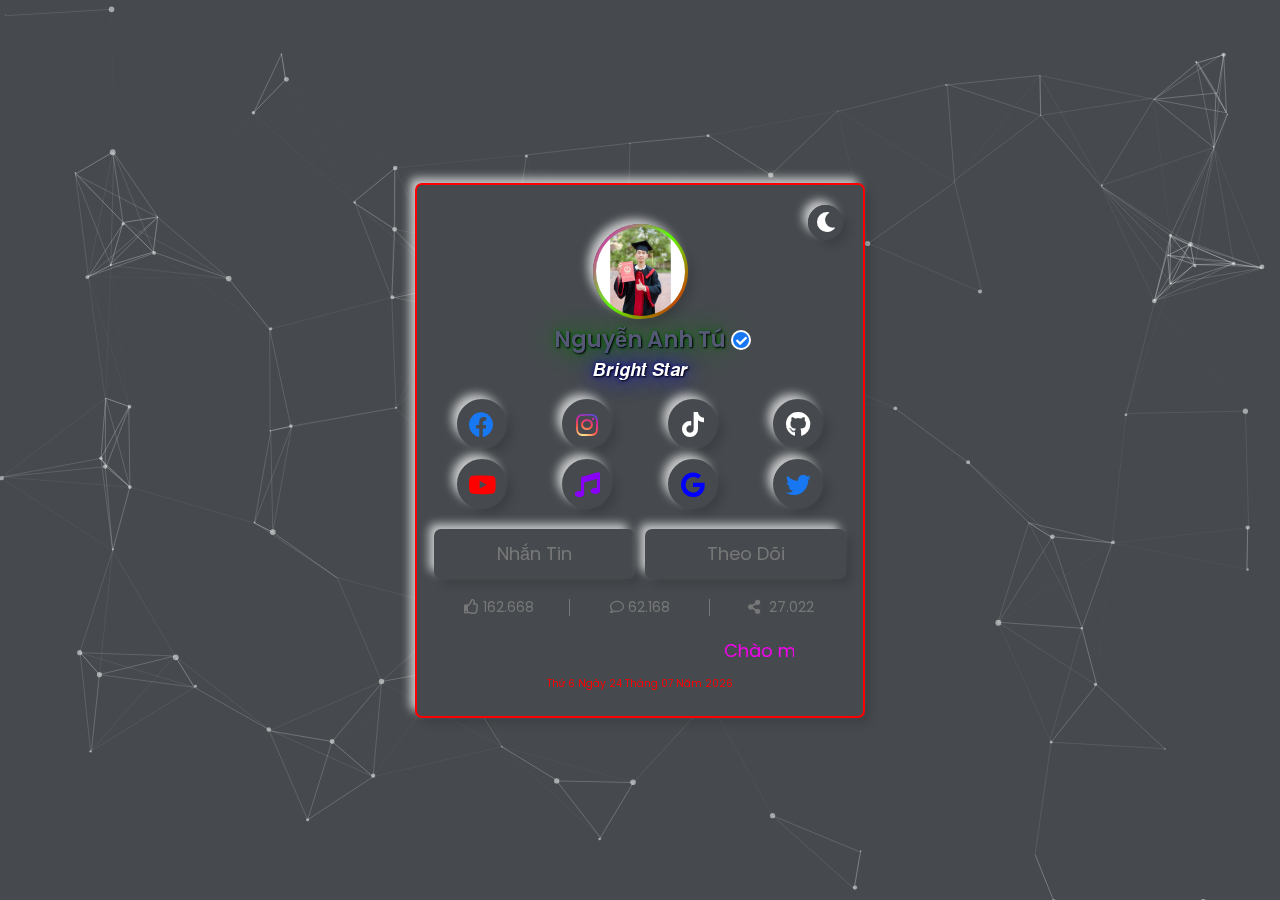
==== web01/index.html @ f27db952 "Rename index1.html to index.html" ====
<!DOCTYPE html>
<html lang="en">
  <head>
    <meta charset="UTF-8" />
    <meta http-equiv="X-UA-Compatible" content="IE=edge" />
    <meta name="viewport" content="width=device-width, initial-scale=1.0" />
    <meta http-equiv="cache-control" content="no-cache">
    <meta http-equiv="pragma" content="no-cache" />
    <meta http-equiv="expires" content="0" />
    <META http-equiv="Page-Exit" content="progid:DXImageTransform.Microsoft.GradientWipe(duration=.5)">
      <meta http-equiv="Site-Exit" content="revealTrans(Duration=3.0,Transition=23)" />
      <meta name="description" content="Nguyễn Anh Tú đẹp trai" />
     <!-- NAT -->
      <meta name=”viewport” content=”width=device-width, initial-scale=1.0″>
      <meta name="author" content="Nguyễn Anh Tú" />
      <meta property = ”og: image” content = ”https://pdp.edu.vn/wp-content/uploads/2021/01/hinh-nen-4k-tuyet-dep-cho-may-tinh.jpg” />
    <link
      rel="stylesheet"
      href="https://cdnjs.cloudflare.com/ajax/libs/font-awesome/5.15.3/css/all.min.css"
    />
         <link href="anh.jpg" rel="shortcut icon" type="image/x-icon" />
    <link
      href="https://fonts.googleapis.com/css2?family=Poppins:wght@300;400;500;600;700;800&display=swap"
      rel="stylesheet"
    />
    <link rel="stylesheet" href="./style.css" />
    <!-- <link rel="shortcut icon" href="./logoprofile.png" type="image/x-icon" />
    <link rel="android-chrome" sizes="192x192" href="img/android-chrome-192x192.png">
        <link rel="icon" type="image/png" sizes="32x32" href="/img/favicon-32x32.png">
        <link rel="icon" type="image/png" sizes="16x16" href="/img/favicon-16x16.png"> -->

    <link rel="manifest" href="/site.webmanifest" />
 
    <title> 𝑵𝒈𝒖𝒚𝒆𝒏 𝑨𝒏𝒉 𝑻𝒖 </title>
      
  </head>
  <body>
    
    <div class="app">
      <div id="particles-js">
      <div class="card mg-10">
        <div class="card__title">
          <br>
          <div class="card__title--img">
            <img src="./anh.jpg" alt="" srcset="" />
          </div>
          <div class="card__title--name">
<!--             Vào tới đây là chắc chắn là các Dev rồi :)) -->
            <h1 class="y1">Nguyễn Anh Tú</h1>
            <div class="veri__check">
              <i class="fas fa-check"></i>
            </div>
          </div>
          <div class="card__title--description">
        <p style=" color: white;
  text-shadow: 1px 1px 2px black, 0 0 25px blue, 0 0 5px darkblue;"> 𝑩𝒓𝒊𝒈𝒉𝒕 𝑺𝒕𝒂𝒓 </p>
          </div>
        </div>
        <div class="card__body mt-10">
          <div class="row">
            <div class="col col-lg-3 mt-10">
              <div class="card__item">
                <a
                  href="https://www.facebook.com/100025508823320"
                  target="_blank"
                  class="card__link"
                >
                  <div class="link__icon">
                    <i class="fab fa-facebook"></i>
                  </div>
                </a>
              </div>
            </div>
            <div class="col col-lg-3 mt-10">
              <div class="card__item">
                <a
                  href="https://www.instagram.com/nguyenanhtu_2002/"
                  target="_blank"
                  class="card__link"
                >
                  <div class="link__icon">
                    <i class="fab fa-instagram"></i>
                  </div>
                </a>
              </div>
            </div>
            <div class="col col-lg-3 mt-10">
              <div class="card__item">
                <a
                  href="https://www.tiktok.com/@mynameisnguyenanhtu"
                  target="_blank"
                  class="card__link"
                >
                  <div class="link__icon">
                    <i class="fab fa-tiktok"></i>
                  </div>
                </a>
              </div>
            </div>
            <div class="col col-lg-3 mt-10">
              <div class="card__item">
                <a
                  href="https://www.instagram.com/nguyenanhtu_2002/"
                  target="_blank"
                  class="card__link"
                >
                  <div class="link__icon">
                    <i class="fab fa-github"></i>
                  </div>
                </a>
              </div>
            </div>
            <div class="col col-lg-3 mt-10">
              <div class="card__item">
                <a
                  href="https://nguyenanhtublog.github.io/#"
                  target="_blank"
                  class="card__link"
                >
                  <div class="link__icon">
                    <i class="fab fa-youtube" style="color: red"></i>
                  </div>
                </a>
              </div>
            </div>
            <div class="col col-lg-3 mt-10">
              <div class="card__item">
                <a
                  href="#"
                  target="_blank"
                  class="card__link"
                >
                  <div class="link__icon">
                  <i class="fas fa-music"></i>
                  </div>
                </a>
              </div>
            </div>
            <div class="col col-lg-3 mt-10">
              <div class="card__item">
                <a href="mailto:lovebook29062k2@gmail.com" class="card__link">
                  <div class="link__icon">
                    <i class="fab fa-google" style="color: blue"></i>
                  </div>
                </a>
              </div>
            </div>
            <div class="col col-lg-3 mt-10">
              <div class="card__item">
                <a href="#" class="card__link">
                  <div class="link__icon">
                    <i class="fab fa-twitter"></i>
                  </div>
                </a>
              </div>
            </div>
          </div>
        </div>
       <div class="toggle toggle__back" style="display:none;">
         <a href="#">
       <i class="fas fa-arrow-left" style="display:none;"></i>  
          </a> 
        </div>
        <div class="toggle toggle__theme">
          <i class="fas fa-moon"></i>
        </div>
        <div class="button__list mt-10">
          <div class="row">
            <div class="col col-lg-6 mt-10">
              <a href="https://m.me/100025508823320" target="_blank">
                <div class="button button__message">
                  <span class="y2"> Nhắn Tin </span>
                </div>
              </a>
            </div>
            <div class="col col-lg-6 mt-10">
              <a href="https://nguyenanhtublog.github.io/web.github.io/" target="_parent">
                <div class="button button__subscribe">
                  <span class="y2"> Theo Dõi </span>
                </div>
              </a>
            </div>
          </div>
        </div>
        <div class="card__footer mt-10">
          <div class="footer__item">
            <span>
             <i class="far fa-thumbs-up" style="font-size: 15px;"></i>
              162.668
            </span>
          </div>
          <div class="footer__item">
            <span>
              <i class="far fa-comment"></i>
              62.168
            </span>
          </div>
          <div class="footer__item">
            <span>
             <i class="fas fa-share-alt"></i>
            27.022
            </span>
          </div>
        </div>
<!--         hoa đào -->

<!-- <div class="snowflakes" aria-hidden="true">
  <div class="snowflake"><img src="hoamai1.png" alt="" class="a1" style="width: 16px; height: 10px;"></div>
<div class="snowflake"><img src="hoamai1.png" alt="" class="a2" style="width: 20px; height: 10px;"></div>
<div class="snowflake"><img src="hoamai1.png" alt="" class="a2" style="width: 30px; height: 20px;"></div>
<div class="snowflake"><img src="hoadao.png" alt="" class="a1" style="width: 20px; height: 20px;"></div>
<div class="snowflake"><img src="hoadao.png" alt="" class="a1" style="width: 13px; height: 13px;"></div>
<div class="snowflake"><img src="hoadao.png" alt="" class="a1" style="width: 15px; height: 15px;"></div>
<div class="snowflake"><img src="hoadao.png" alt="" class="a1" style="width: 20px; height: 20px;"></div>
<div class="snowflake"><img src="hoamai1.png" alt="" class="a1" style="width: 30px; height: 20px;"></div>
<div class="snowflake"><img src="hoadao.png" alt="" class="a1" style="width: 20px; height: 20px;"></div>
<div class="snowflake"><img src="hoadao.png" alt="" class="a1" style="width: 12px; height: 12px;"></div>
<div class="snowflake"><img src="hoadao.png" alt="" class="a1" style="width: 20px; height: 20px;"></div>
<div class="snowflake"><img src="hoamai1.png" alt="" class="a2" style="width: 17px; height: 12px;"></div>
<div class="snowflake"><img src="hoamai1.png" alt="" class="a2" style="width: 15px; height: 7px;"></div>
<div class="snowflake"><img src="hoamai1.png" alt="" class="a2" style="width: 30px; height: 20px;"></div> -->

<!-- </div> -->
        
        <br>
        <div class="card__title--description">
          <marquee style="font-size: 20px; cursor:move;" onmouseover="this.stop()" onmouseout="this.start()" scrollamount="4"><p style=" color: #F900F0;">Chào mừng bạn đến với website ❤</p></marquee>
         
<!-- tú -->
        </div>
        <br>
        <center>
<!--   <script>var myVar = setInterval(function () { myTimer() }, 1000); function myTimer() { var d = new Date(); var t = d.toLocaleTimeString(); document.getElementById("h").innerHTML = t; }</script> -->
<p id="h"></p>
  <script type="text/javascript">
    n = new Date(); if (n.getTimezoneOffset() == 0) t = n.getTime() + (7 * 60 * 60 * 1000); else t = n.getTime(); n.setTime(t); var dn = new Array("Chủ nhật", "Thứ 2", "Thứ 3", "Thứ 4", "Thứ 5", "Thứ 6", "Thứ 7"); d = n.getDay(); m = n.getMonth() + 1; y = n.getFullYear()
    document.write("<font color=red>" + dn[d] + " " +"Ngày "+ (n.getDate() < 10 ? "0" : "") + n.getDate() + " Tháng " + (m < 10 ? "0" : "") + m + " Năm " + y)
  </script>
  
          
 <script type='text/javascript'> ! function (e, t, a) { function n() { c( ".heart{width: 10px;height: 10px;position: fixed;background: #f00;transform: rotate(45deg);-webkit-transform: rotate(45deg);-moz-transform: rotate(45deg);}.heart:after,.heart:before{content: '';width: inherit;height: inherit;background: inherit;border-radius: 50%;-webkit-border-radius: 50%;-moz-border-radius: 50%;position: fixed;}.heart:after{top: -5px;}.heart:before{left: -5px;}" ), o(), r() } function r() { for (var e = 0; e < d.length; e++) d[e].alpha <= 0 ? (t.body.removeChild(d[e].el), d.splice(e, 1)) : (d[e].y--, d[e].scale += .004, d[e].alpha -= .013, d[e].el.style.cssText = "left:" + d[e].x + "px;top:" + d[e].y + "px;opacity:" + d[e].alpha + ";transform:scale(" + d[e].scale + "," + d[e].scale + ") rotate(45deg);background:" + d[e].color + ";z-index:99999"); requestAnimationFrame(r) } function o() { var t = "function" == typeof e.onclick && e.onclick; e.onclick = function (e) { t && t(), i(e) } } function i(e) { var a = t.createElement("div"); a.className = "heart", d.push({ el: a, x: e.clientX - 5, y: e.clientY - 5, scale: 1, alpha: 1, color: s() }), t.body.appendChild(a) } function c(e) { var a = t.createElement("style"); a.type = "text/css"; try { a.appendChild(t.createTextNode(e)) } catch (t) { a.styleSheet.cssText = e } t.getElementsByTagName("head")[0].appendChild(a) } function s() { return "rgb(" + ~~(255 * Math.random()) + "," + ~~(255 * Math.random()) + "," + ~~(255 * Math.random()) + ")" } var d = []; e.requestAnimationFrame = function () { return e.requestAnimationFrame || e.webkitRequestAnimationFrame || e.mozRequestAnimationFrame || e.oRequestAnimationFrame || e.msRequestAnimationFrame || function (e) { setTimeout(e, 1e3 / 60) } }(), n() }(window, document); </script>         
</center>
        
      </div>
              <audio autoplay loop id="playAudio">
                <source src="web1.mp3">
       

    </div>
  </div>

    <style type="text/css">
      .card{
        border: 2px solid red;
        animation: color1 linear infinite 3s;
      }
      @keyframes color1{
        0%,100%{
          border-top: 2px solid #F8F05D;
           border-left: 2px solid #F8F05D;
            border-right: 2px solid #00FF06;
          border-bottom: 2px solid #00FF06;
        }
          10%{
          border-top: 2px solid #ff0000;
           border-left: 2px solid #ff0000;
        }
        
        20%{
          border-top: 2px solid #f1e100;
           border-left: 2px solid #f1e100;
            border-right: 2px solid #9b2121;
          border-bottom: 2px solid #9b2121;

        }
          30%{
          border-top: 2px solid #00f821;
          border-left: 2px solid #00f821;
            border-right: 2px solid #f00b4f;
           border-bottom: 2px solid #f00b4f;
        }
        
        40%{
          border-top: 2px solid #00faed;
          border-left: 2px solid #00faed;
              border-right: 2px solid #dd0b62;
           border-bottom: 2px solid #dd0b62;


        }
          50%{
          border-top: 2px solid #0061fd;
          border-left: 2px solid #0061fd;
          border-right: 2px solid #5b26ec;
          border-bottom: 2px solid #5b26ec;
        }
        
        60%{
          border-top: 2px solid #5b26ec;
          border-left: 2px solid #5b26ec;
              border-right: 2px solid #dd0b62;
           border-bottom: 2px solid #dd0b62;
        }
        70%{
          border-top: 2px solid #dd0b62;
           border-left: 2px solid #dd0b62;
            border-right: 2px solid #5b26ec;
          border-bottom: 2px solid #5b26ec;
        }
        /*Nguyễn Anh Tú*/
        
        80%{
          border-top: 2px solid #f00b4f;
           border-left: 2px solid #f00b4f;
             border-right: 2px solid #0061fd;
          border-bottom: 2px solid #0061fd;


        }
        90%{
          border-top: 2px solid #9b2121;
          border-left: 2px solid #9b2121;
          border-right: 2px solid #f1e100;
           border-bottom: 2px solid #f1e100;
        }
        100%{
          border-top: 2px solid #00FF06;
          border-left: 2px solid #00FF06;
          border-right: 2px solid #F8F05D;
           border-bottom: 2px solid #F8F05D;
        }
        
        
      }
      .y1{
        animation: color2 linear infinite 2s;
        text-shadow: 1px 1px 2px black, 0 0 25px green, 0 0 5px darkgreen;
      }
 .y2{
        animation: color3 linear infinite 2s;
      }
      @keyframes color2{
        0%,100%{
          color: #00ff6a;
        }
          10%{
          color: #ff9100;
        }
        
        30%{
          color: #07d8fd;
        }
          60%{
          color: #00ff15;
        }
        
        90%{
          color:  #00faed;
        }
      }
        @keyframes color3{
        0%,100%{
          color: #f89500;
        }
          10%{
          color: #f50404;
        }
        
        30%{
          color: #04eeff;
        }
          60%{
          color: #ec0a8e;
        }
        
        90%{
          color:  #f700ff;
        }
      }
            #h {
  color: #ff6600;
  font-weight: 400;
  display: block;
  font-size: 10px;
}
      
    </style>

<!-- script hieu ung khoi hinh khi di chuot -->
<script type="text/javascript" src="./particles.js"></script>
<script type="text/javascript" src="./app.js"></script>


    <script src="./script.js"></script>
      
       
      <!-- Messenger Plugin chat Code -->
    <div id="fb-root"></div>

    <!-- Your Plugin chat code -->
    <div id="fb-customer-chat" class="fb-customerchat">
    </div>

    <script>
      var chatbox = document.getElementById('fb-customer-chat');
      chatbox.setAttribute("page_id", "105917968716404");
      chatbox.setAttribute("attribution", "biz_inbox");
    </script>

    <!-- Your SDK code -->
    <script>
      window.fbAsyncInit = function() {
        FB.init({
          xfbml            : true,
          version          : 'v13.0'
        });
      };

      (function(d, s, id) {
        var js, fjs = d.getElementsByTagName(s)[0];
        if (d.getElementById(id)) return;
        js = d.createElement(s); js.id = id;
        js.src = 'https://connect.facebook.net/vi_VN/sdk/xfbml.customerchat.js';
        fjs.parentNode.insertBefore(js, fjs);
      }(document, 'script', 'facebook-jssdk'));
    </script>
<!--      <div class="zalo-chat-widget" data-oaid="579745863508352884" data-welcome-message="chào bạn mình là Nguyễn Anh Tú" data-autopopup="1" data-width="500" data-height="500"></div>
//abc
-->

  </body>
</html>
---- web01/style.css ----
* {
  margin: 0;
  padding: 0;
  box-sizing: border-box;
  font-family: "Poppins", sans-serif;
}
html {
  font-size: 62.5%;
  line-height: 1.625rem;
  height: 100%;
  scroll-behavior: smooth;
}

:root {
  --white-color: #fff;
  --bg-main: #464a4e;
  --bg-dark: #303234;
  --primary-color: #555975;
  --text-color: #777777;
  --text-color-dark: #b0b3b8;
  --blue-color: #1877f2;
  --blue-color-2: #e9f5ff;
  --outer-shadow: 6px 6px 10px -1px rgba(0, 0, 0, 0.15),
    -6px -6px 10px -1px rgba(255, 255, 255, 0.7);
  --outer-shadow-o: 6px 6px 10px -1px rgba(0, 0, 0, 0.15),
    -6px -6px 10px -1px rgba(255, 255, 255, 0.7),
    inset 6px 6px 10px -1px rgba(0, 0, 0, 0.15),
    inset -6px -6px 10px -1px rgba(255, 255, 255, 0.7);
  --outer-shadow-dark: 6px 6px 10px -1px rgba(0, 0, 0, 0.3),
    -6px -6px 10px -1px rgba(255, 255, 255, 0.1);
  --outer-shadow-dark-o: 6px 6px 10px -1px rgba(0, 0, 0, 0.3),
    -6px -6px 10px -1px rgba(255, 255, 255, 0.1),
    inset 6px 6px 10px -1px rgba(0, 0, 0, 0.3),
    inset -6px -6px 10px -1px rgba(255, 255, 255, 0.1);
  --icon-fb: #4267b2;
  --icon-insta: #fb3958;
  --icon-github: #FFF;
  --icon-youtube: #ff0000;
  --icon-tiktok: #FFF;
}

.app {
  width: 100%;
  height: 100vh;
  background-attachment: fixed;
  background: var(--bg-main);
  transition: all 0.3s linear;
  -moz-transition: all 0.3s linear;
  -webkit-transition: all 0.3s linear;
  -o-transition: all 0.3s linear;
}
.app.dark {
  background: var(--bg-dark);
}

.card {
  position: fixed;
  max-width: 450px;
  max-height: 535px;
  display: flex;
  margin: auto;
  top: 0;
  bottom: 0;
  left: 0;
  right: 0;
  padding: 20px 12px;
  align-items: center;
  flex-direction: column;
  justify-content: center;
  background: var(--white-color);
  border-radius: 7px;
  background: var(--bg-main);
  box-shadow: var(--outer-shadow);
  transition: all 0.3s linear;
  -moz-transition: all 0.3s linear;
  -webkit-transition: all 0.3s linear;
  -o-transition: all 0.3s linear;
}

.app.dark .card::after {
  transform: scale(1.01);
  border-radius: 7px;
}
.app.dark .card {
  background: var(--bg-dark);
  box-shadow: var(--outer-shadow-dark);
}
.card__title {
  display: flex;
  flex-direction: column;
  align-items: center;
  justify-content: center;
}
.card__title--img:hover {
  width: 100px;
  height: 100px;
}
.card__title--img {
  width: 95px;
  height: 95px;
  border-radius: 50%;
  box-shadow: var(--outer-shadow);
  transition: all 0.3s linear;
  -moz-transition: all 0.3s linear;
  -webkit-transition: all 0.3s linear;
  -o-transition: all 0.3s linear;
  display: inline-block;
  padding: 3px;
  background: linear-gradient(
    130deg,
    #f103dd,
    #5aff00,
    #e90101,
    #00ffd2,
    #fa9900
  );
  margin: auto;
  border-radius: 50%;
  background-size: 200% 200%;
  animation: animated-gradient 3s linear infinite;
}
@keyframes animated-gradient {
  25% {
    background-position: left bottom;
  }
  50% {
    background-position: right bottom;
  }
  75% {
    background-position: right top;
  }
  100% {
    background-position: left top;
  }
}

.app.dark .card__title--img {
  border: 5px solid var(--bg-dark);
  box-shadow: var(--outer-shadow-dark);
}
.card__title--img img {
  width: 100%;
  height: 100%;
  border-radius: 50%;
  object-fit: cover;
}
.card__title--name {
  position: relative;
  display: flex;
  flex-wrap: wrap;
  align-items: center;
  margin-top: 10px;
}
.card__title--name h1 {
  position: relative;
  color: var(--primary-color);
  font-size: 2.2rem;
  font-weight: 600;
  line-height: 2.2rem;
  text-align: center;
}
.card__title--name h1:hover {
  color: #05c2fc;
  font-style: italic;
}
.app.dark .card__title--name h1 {
  color: var(--white-color);
}
.app.dark .card__title--name h1:hover {
  color: red;
  font-style: italic;
}
.card__title--name .veri__check {
  position: absolute;
  width: 20px;
  height: 20px;
  left: 100%;
  top: 0;
  bottom: 0;
  margin: auto;
  color: var(--white-color);
  background: var(--blue-color);
  border: 2px solid var(--white-color);
  text-align: center;
  border-radius: 50%;
  margin-left: 5px;
  cursor: pointer;
}
.veri__check .fas {
  line-height: 18px;
  font-size: 1.1rem;
}
.card__title--description {
  position: relative;
  display: flex;
  justify-content: center;
  align-items: center;
  margin-top: 10px;
}

.card__title--description p {
  position: relative;
  text-align: center;
  font-size: 1.8rem;
  font-weight: 400;
  color: var(--text-color);
  line-height: 1.8rem;
}

.app.dark .card__title--description p {
  color: var(--text-color-dark);
}
.mt-10 {
  margin-top: 10px;
}
.mb-10 {
  margin-bottom: 10px;
}

.card__body {
  width: 100%;
  display: flex;
  align-items: center;
  justify-content: center;
}

.row {
  width: 100%;
  display: flex;
  flex-wrap: wrap;
  margin-left: -5px;
  margin-right: -5px;
  justify-content: center;
}
.col {
  width: 100%;
  position: relative;
  padding-left: 5px;
  padding-right: 5px;
}
.col-lg-3 {
  display: flex;
  justify-content: center;
  flex: 0 0 25%;
  max-width: 25%;
}
.card__item {
  position: relative;
  display: flex;
  justify-content: center;
  align-items: center;
  border: 2px solid var(--bg-main);
  width: 50px;
  height: 50px;
  background: var(--bg-main);
  box-shadow: var(--outer-shadow);
  border-radius: 50%;
  transition: all 0.3s ease 0s;
  -moz-transition: all 0.3s ease 0s;
  -webkit-transition: all 0.3s ease 0s;
  -o-transition: all 0.3s ease 0s;
  overflow: hidden;
  cursor: pointer;
}

.app.dark .card__item {
  background: var(--bg-dark);
  box-shadow: var(--outer-shadow-dark);
  border: 2px solid var(--bg-dark);
}

.card__item:hover {
  box-shadow: var(--outer-shadow-dark-o);
}

.app.dark .card__item:hover {
  box-shadow: var(--outer-shadow-dark-o);
}

.card__link {
  position: relative;
  text-decoration: none;
}

.link__icon {
  position: relative;
  display: flex;
  align-items: center;
  justify-content: center;
  width: 100%;
  height: 100%;
  color: var(--blue-color);
}

.link__icon .fab {
  font-size: 2.5rem;
}
.link__icon .fas {
  color: rgb(136, 0, 247);
  font-size: 2.5rem;
}
.link__icon .fa-github {
  color: var(--icon-github);
}
.app.dark .link__icon .fa-tiktok,
.app.dark .link__icon .fa-github {
  /* color: var(--bg-main); */
}

.link__icon .fa-instagram {
  background: radial-gradient(
    circle at 30% 107%,
    #fdf497 0%,
    #fdf497 5%,
    #fd5949 45%,
    #d6249f 70%,
    #285aeb 90%
  );
  -webkit-background-clip: text;
  -webkit-text-fill-color: transparent;
}
.link__icon .fa-tiktok {
  color: var(--icon-tiktok);
}

.toggle {
  position: absolute;
  display: flex;
  align-items: center;
  justify-content: center;
  content: "";
  width: 35px;
  height: 35px;
  top: 20px;
  border-radius: 50%;
  /* color: var(--primary-color); */
  color: #ffff;
  box-shadow: var(--outer-shadow);
  border: 2px solid var(--bg-main);
  cursor: pointer;
  transition: all 0.3s linear;
  -moz-transition: all 0.3s linear;
  -webkit-transition: all 0.3s linear;
  -o-transition: all 0.3s linear;
}
.toggle__theme {
  right: 20px;
}

.app.dark .toggle {
  /* color: var(--bg-main); */
  border: 2px solid var(--bg-dark);
}
.toggle__theme:hover,
.toggle__back:hover {
  box-shadow: var(--outer-shadow-o);
}

.app.dark .toggle__theme,
.app.dark .toggle__back {
  box-shadow: var(--outer-shadow-dark);
}

.app.dark .toggle__theme:hover,
.app.dark .toggle__back:hover {
  box-shadow: var(--outer-shadow-dark-o);
}

.toggle__theme .fas,
.toggle__back .fas {
  font-size: 2rem;
}
.toggle__back {
  left: 20px;
}

.button__list {
  position: relative;
  width: 100%;
  display: flex;
  align-items: center;
  justify-content: center;
  flex-wrap: wrap;
}
.button {
  position: relative;
  display: flex;
  align-items: center;
  justify-content: center;
  padding: 15px 20px;
  text-align: center;
  background: var(--bg-main);
  box-shadow: var(--outer-shadow);
  color: var(--text-color);
  border: 2px solid var(--bg-main);
  font-size: 1.8rem;
  font-weight: 400;
  border-radius: 7px;
  transition: all 0.3s linear;
  -moz-transition: all 0.3s linear;
  -webkit-transition: all 0.3s linear;
  -o-transition: all 0.3s linear;
  cursor: pointer;
}

.app.dark .button {
  background: var(--bg-dark);
  box-shadow: var(--outer-shadow-dark);
  color: var(--text-color-dark);
  border: 2px solid var(--bg-dark);
}
.button:hover {
  box-shadow: var(--outer-shadow-o);
  color: var(--blue-color) !important;
}
.app.dark .button:hover {
  box-shadow: var(--outer-shadow-dark-o);
}
.col-lg-6 {
  flex: 0 0 50%;
  max-width: 50%;
}

.card__footer {
  position: relative;
  display: flex;
  flex-direction: row;
  align-content: center;
  justify-content: center;
  width: 100%;
}
.card__footer .footer__item {
  flex: 0 0 33.33333%;
  max-width: 33.33333%;
  display: flex;
  align-content: center;
  justify-content: center;
  margin-top: 10px;
  cursor: pointer;
}
.card__footer .footer__item:nth-child(1),
.card__footer .footer__item:nth-child(2) {
  border-right: 1.5px solid var(--text-color);
}
.footer__item span {
  font-size: 14px;
  color: var(--text-color);
  transition: all 0.3s ease;
  -moz-transition: all 0.3s ease;
  -webkit-transition: all 0.3s ease;
  -o-transition: all 0.3s ease;
}
.app.dark .footer__item span {
  color: var(--text-color-dark);
}
.card__footer .footer__item:nth-child(1):hover span,
.card__footer .footer__item:nth-child(2):hover span,
.card__footer .footer__item:nth-child(3):hover span {
  color: var(--blue-color);
}

.footer__item span .fa,
.footer__item span .fas {
  margin-right: 5px;
}
@media screen and (max-width: 370px) {
  .mg-10 {
    margin: auto 10px;
  }
}
a {
  text-decoration: none;
  color: inherit;
}

/* hoa đào rơi */
@-webkit-keyframes snowflakes-fall {
  0% {
    top: -10%;
  }
  100% {
    top: 100%;
  }
}
@-webkit-keyframes snowflakes-shake {
  0%,
  100% {
    -webkit-transform: translateX(0);
    transform: translateX(0);
  }
  50% {
    -webkit-transform: translateX(80px);
    transform: translateX(80px);
  }
}
@keyframes snowflakes-fall {
  0% {
    top: -10%;
  }
  100% {
    top: 100%;
  }
}
@keyframes snowflakes-shake {
  0%,
  100% {
    transform: translateX(0);
  }
  50% {
    transform: translateX(80px);
  }
}
.snowflake {
  color: yellow;
  font-size: 1em;
  font-family: Arial, sans-serif;
  text-shadow: 0 0 5px #000;
  position: fixed;
  top: -10%;
  z-index: 9999;
  -webkit-user-select: none;
  -moz-user-select: none;
  -ms-user-select: none;
  user-select: none;
  cursor: default;
  -webkit-animation-name: snowflakes-fall, snowflakes-shake;
  -webkit-animation-duration: 10s, 3s;
  -webkit-animation-timing-function: linear, ease-in-out;
  -webkit-animation-iteration-count: infinite, infinite;
  -webkit-animation-play-state: running, running;
  animation-name: snowflakes-fall, snowflakes-shake;
  animation-duration: 10s, 3s;
  animation-timing-function: linear, ease-in-out;
  animation-iteration-count: infinite, infinite;
  animation-play-state: running, running;
}
.snowflake:nth-of-type(0) {
  left: 1%;
  -webkit-animation-delay: 0s, 0s;
  animation-delay: 0s, 0s;
}
.snowflake:nth-of-type(1) {
  left: 10%;
  -webkit-animation-delay: 1s, 1s;
  animation-delay: 1s, 1s;
}
.snowflake:nth-of-type(2) {
  left: 20%;
  -webkit-animation-delay: 6s, 0.5s;
  animation-delay: 6s, 0.5s;
}
.snowflake:nth-of-type(3) {
  left: 30%;
  -webkit-animation-delay: 4s, 2s;
  animation-delay: 4s, 2s;
}
.snowflake:nth-of-type(4) {
  left: 40%;
  -webkit-animation-delay: 2s, 2s;
  animation-delay: 2s, 2s;
}
.snowflake:nth-of-type(5) {
  left: 50%;
  -webkit-animation-delay: 8s, 3s;
  animation-delay: 8s, 3s;
}
.snowflake:nth-of-type(6) {
  left: 60%;
  -webkit-animation-delay: 6s, 2s;
  animation-delay: 6s, 2s;
}
.snowflake:nth-of-type(7) {
  left: 70%;
  -webkit-animation-delay: 2.5s, 1s;
  animation-delay: 2.5s, 1s;
}
.snowflake:nth-of-type(8) {
  left: 80%;
  -webkit-animation-delay: 1s, 0s;
  animation-delay: 1s, 0s;
}
.snowflake:nth-of-type(9) {
  left: 90%;
  -webkit-animation-delay: 3s, 1.5s;
  animation-delay: 3s, 1.5s;
}
.snowflake:nth-of-type(10) {
  left: 25%;
  -webkit-animation-delay: 2s, 0s;
  animation-delay: 2s, 0s;
}
.snowflake:nth-of-type(11) {
  left: 65%;
  -webkit-animation-delay: 4s, 2.5s;
  animation-delay: 4s, 2.5s;
}
.snowflake:nth-of-type(12) {
  left: 56%;
  -webkit-animation-delay: 4s, 2.5s;
  animation-delay: 4s, 2.5s;
}
.snowflake:nth-of-type(13) {
  left: 95%;
  -webkit-animation-delay: 2s, 0s;
  animation-delay: 4s, 2.5s;
}

/* css cua particles */

canvas{
  display:block;
  vertical-align:bottom;
}


/* ---- stats.js ---- */

.count-particles{
  background: #000022;
  position: absolute;
  top: 48px;
  left: 0;
  width: 80px;
  color: #000;
  font-size: .8em;
  text-align: left;
  text-indent: 4px;
  line-height: 14px;
  padding-bottom: 2px;
  font-family: Helvetica, Arial, sans-serif;
  font-weight: bold;
}

.js-count-particles{
  font-size: 1.1em;
}

#stats,
.count-particles{
  -webkit-user-select: none;
  margin-top: 5px;
  margin-left: 5px;
}

#stats{
  border-radius: 3px 3px 0 0;
  overflow: hidden;
}

.count-particles{
  border-radius: 0 0 3px 3px;
}


/* ---- particles.js container ---- */

#particles-js{
  width: 100%;
  height: 100%;
  background-color: var(--bg-main);
  background-image: url('');
  background-size: cover;
  background-position: 50% 50%;
  background-repeat: no-repeat;
}

#particles-js.dark{
  width: 100%;
  height: 100%;
  background-color: var(--bg-dark);
  background-image: url('');
  background-size: cover;
  background-position: 50% 50%;
  background-repeat: no-repeat;
}
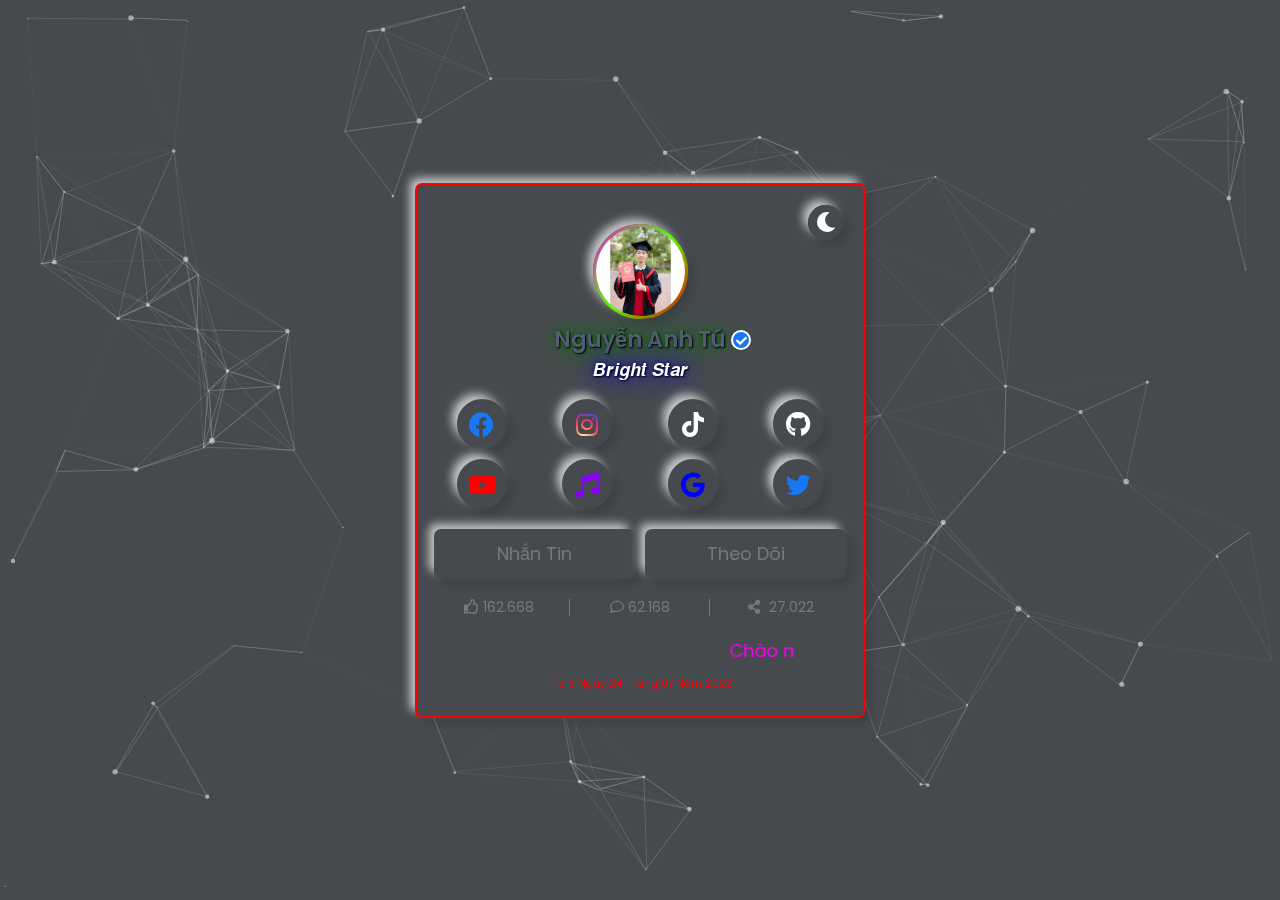
==== commit 99a71094: "Update index.html" ====
--- a/web01/index.html
+++ b/web01/index.html
@@ -174,7 +174,7 @@
               </a>
             </div>
             <div class="col col-lg-6 mt-10">
-              <a href="https://nguyenanhtublog.github.io/web.github.io/" target="_parent">
+              <a href="https://anhtu002.github.io/web.github.io/" target="_parent">
                 <div class="button button__subscribe">
                   <span class="y2"> Theo Dõi </span>
                 </div>
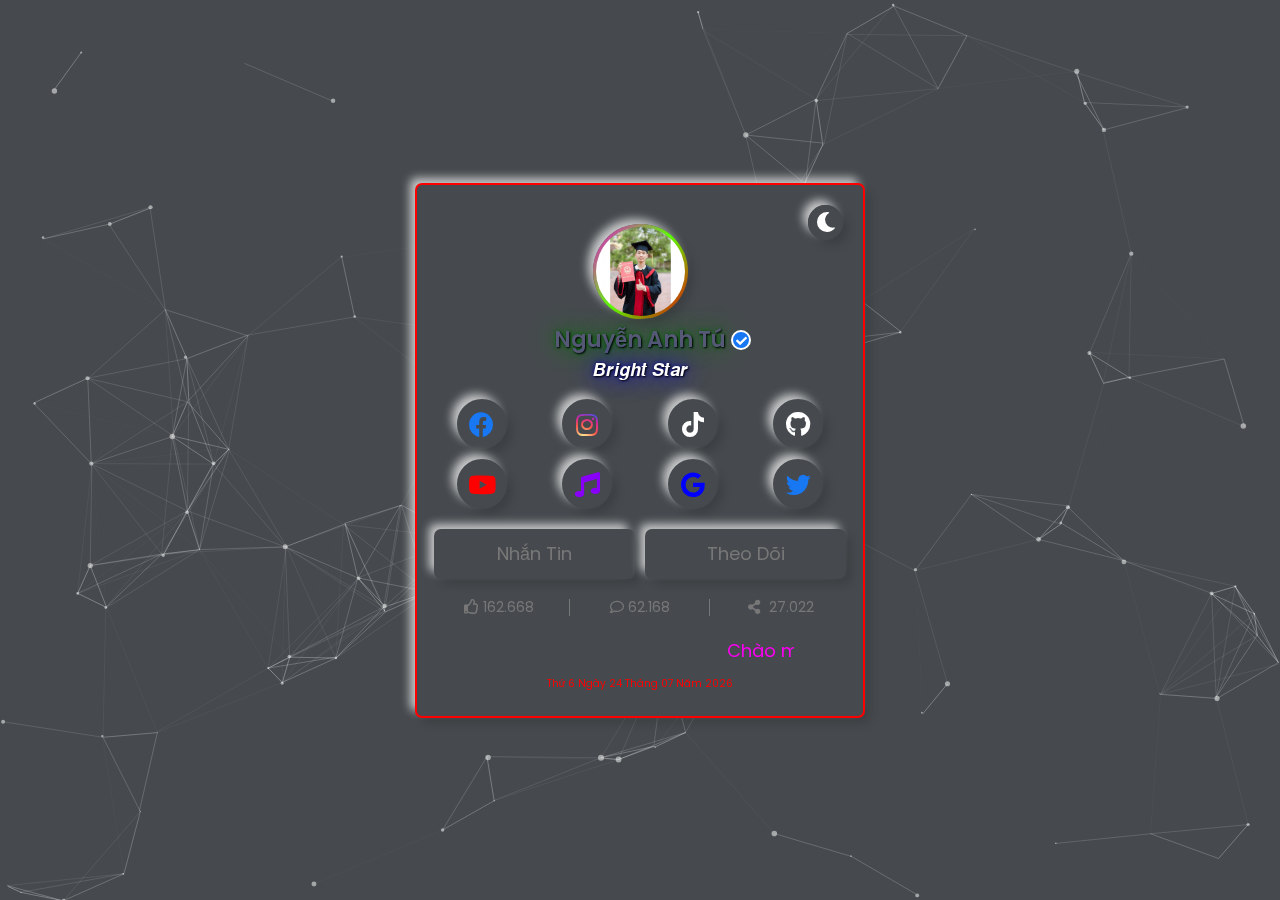
==== commit 039555b9: "Update index.html" ====
--- a/web01/index.html
+++ b/web01/index.html
@@ -45,7 +45,6 @@
             <img src="./anh.jpg" alt="" srcset="" />
           </div>
           <div class="card__title--name">
-<!--             Vào tới đây là chắc chắn là các Dev rồi :)) -->
             <h1 class="y1">Nguyễn Anh Tú</h1>
             <div class="veri__check">
               <i class="fas fa-check"></i>
